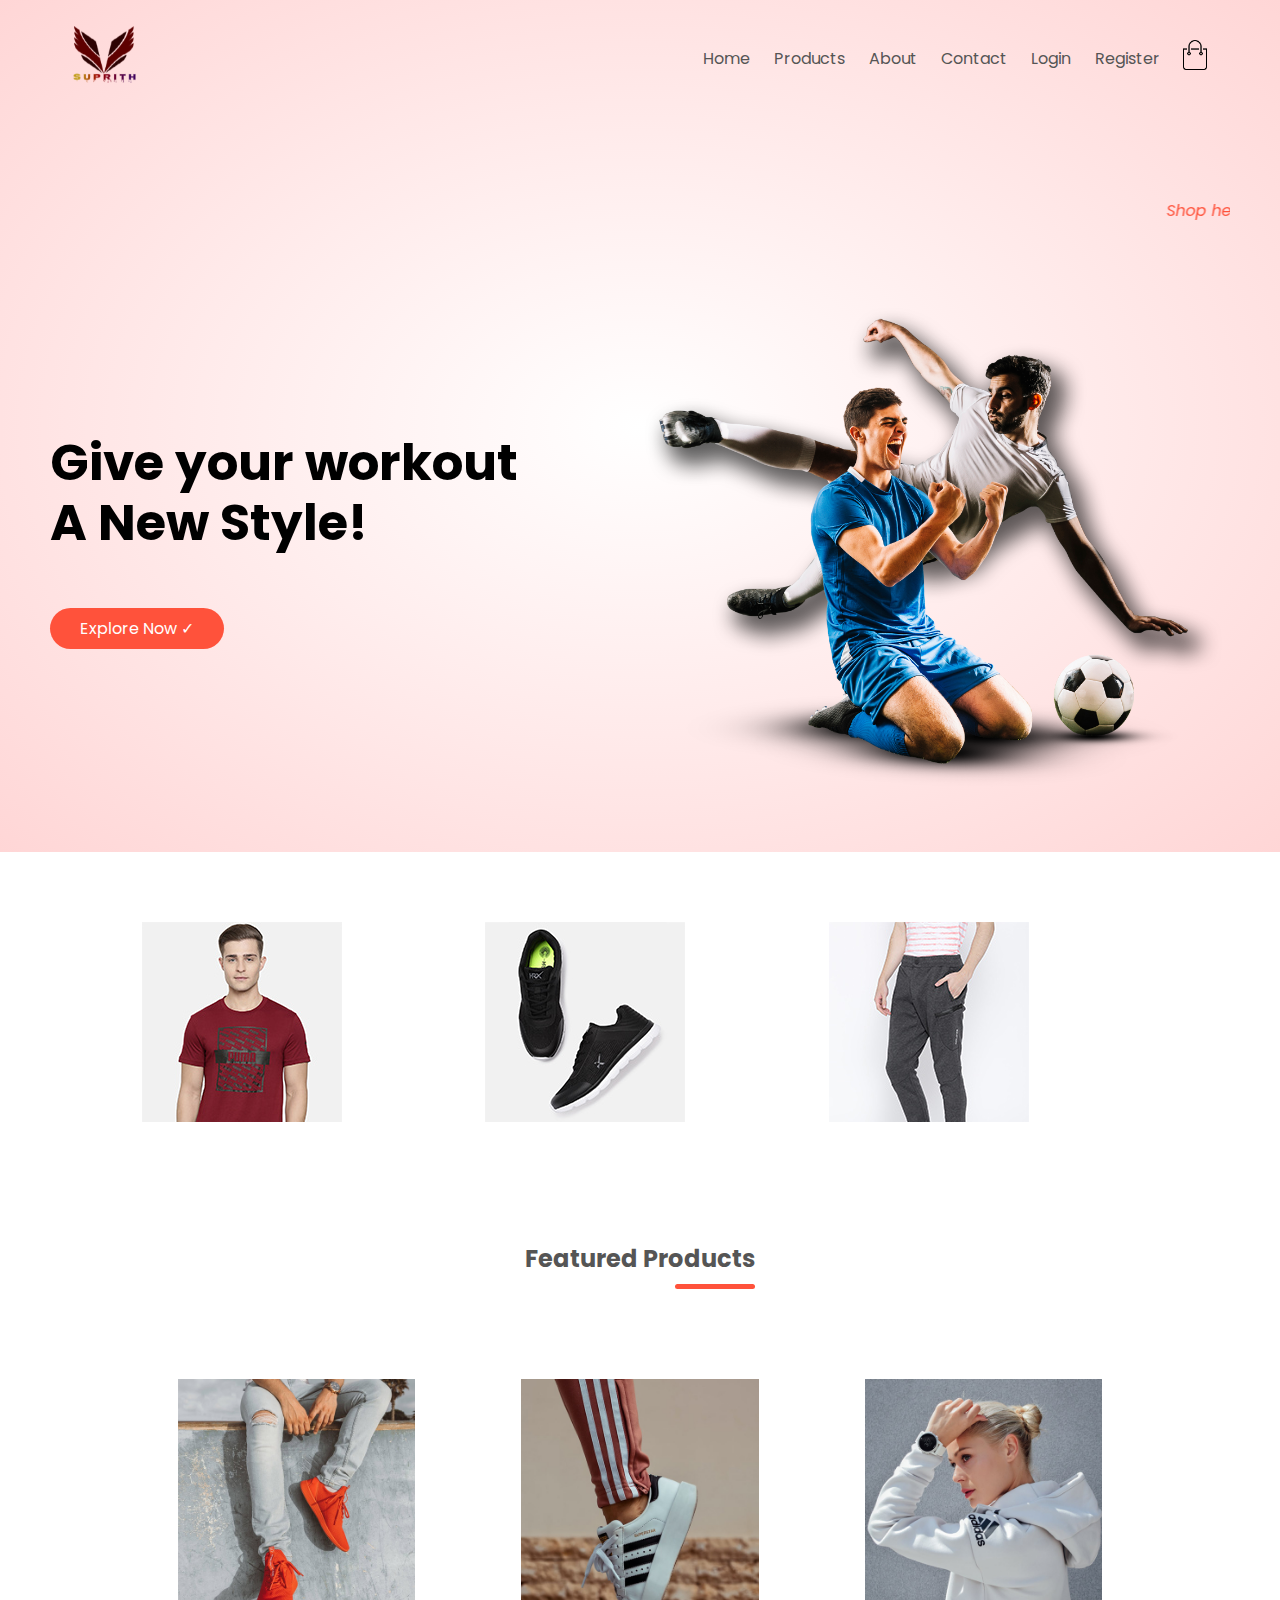
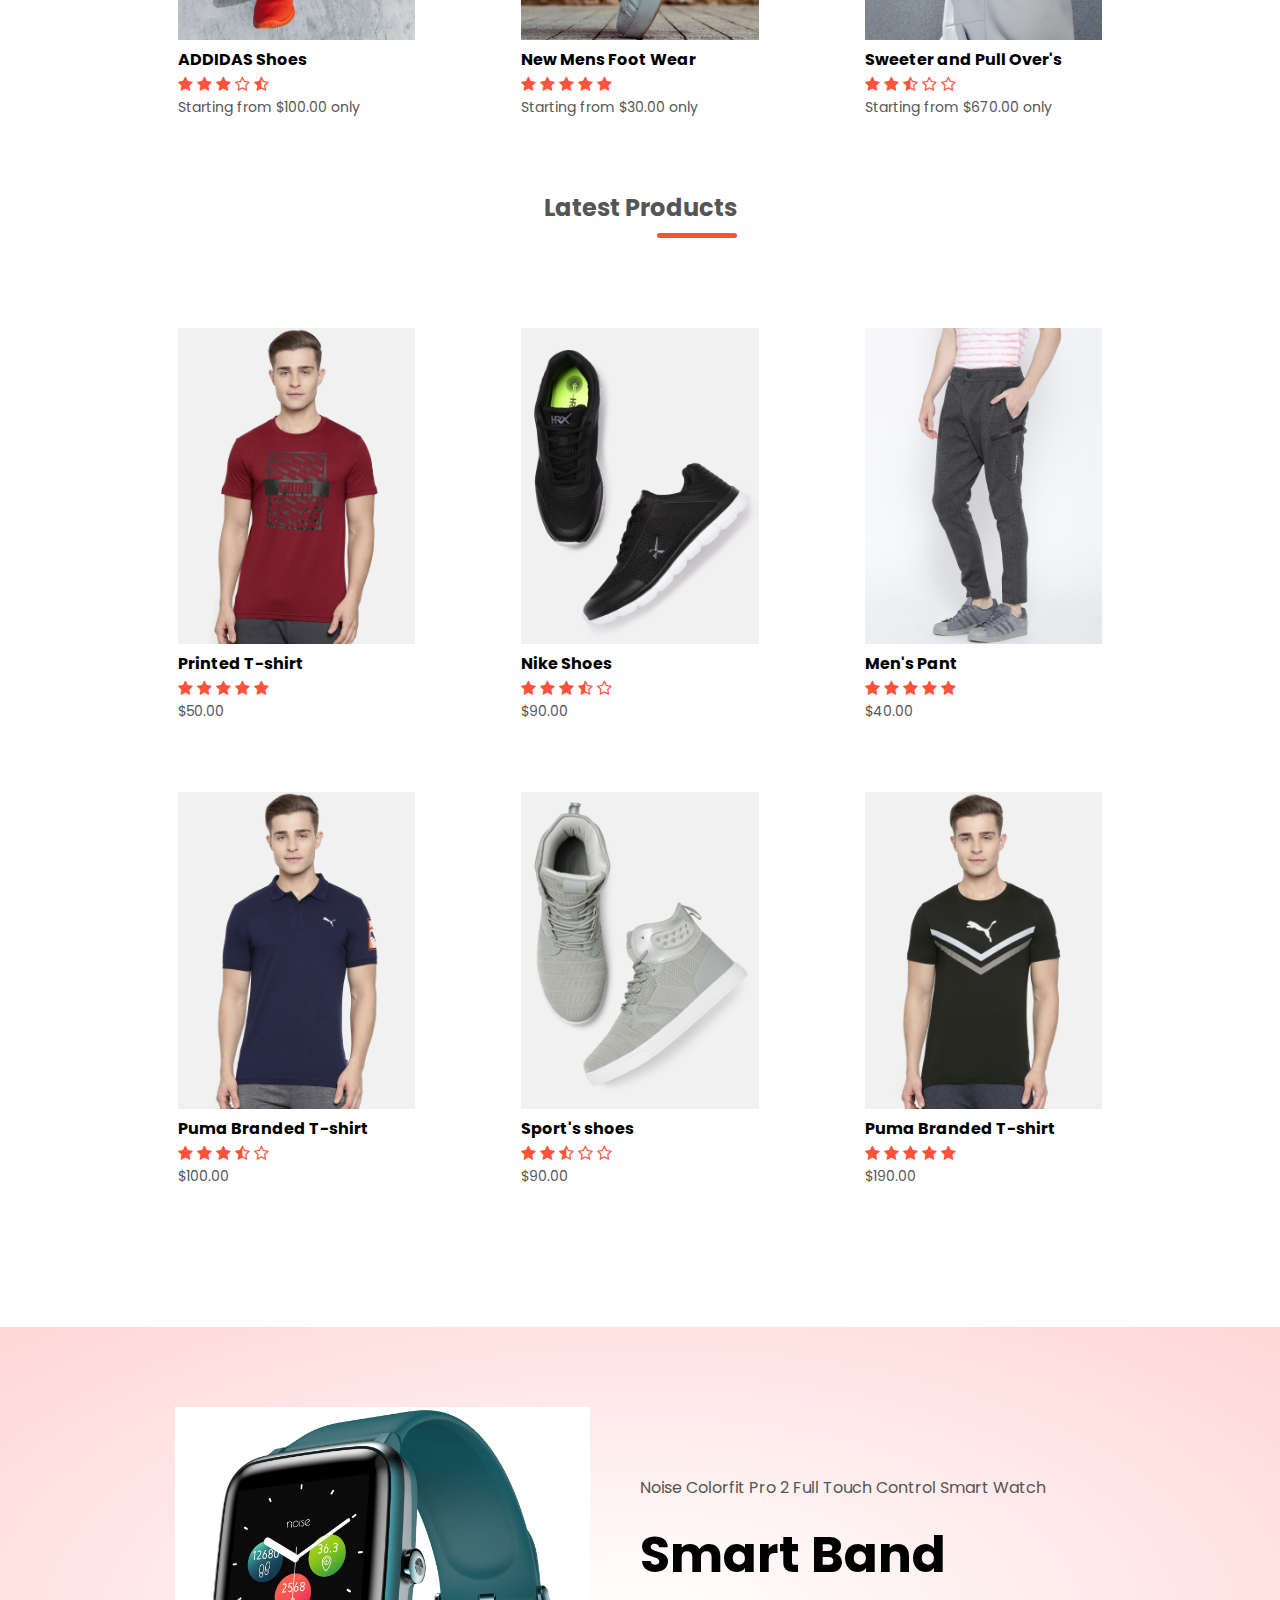
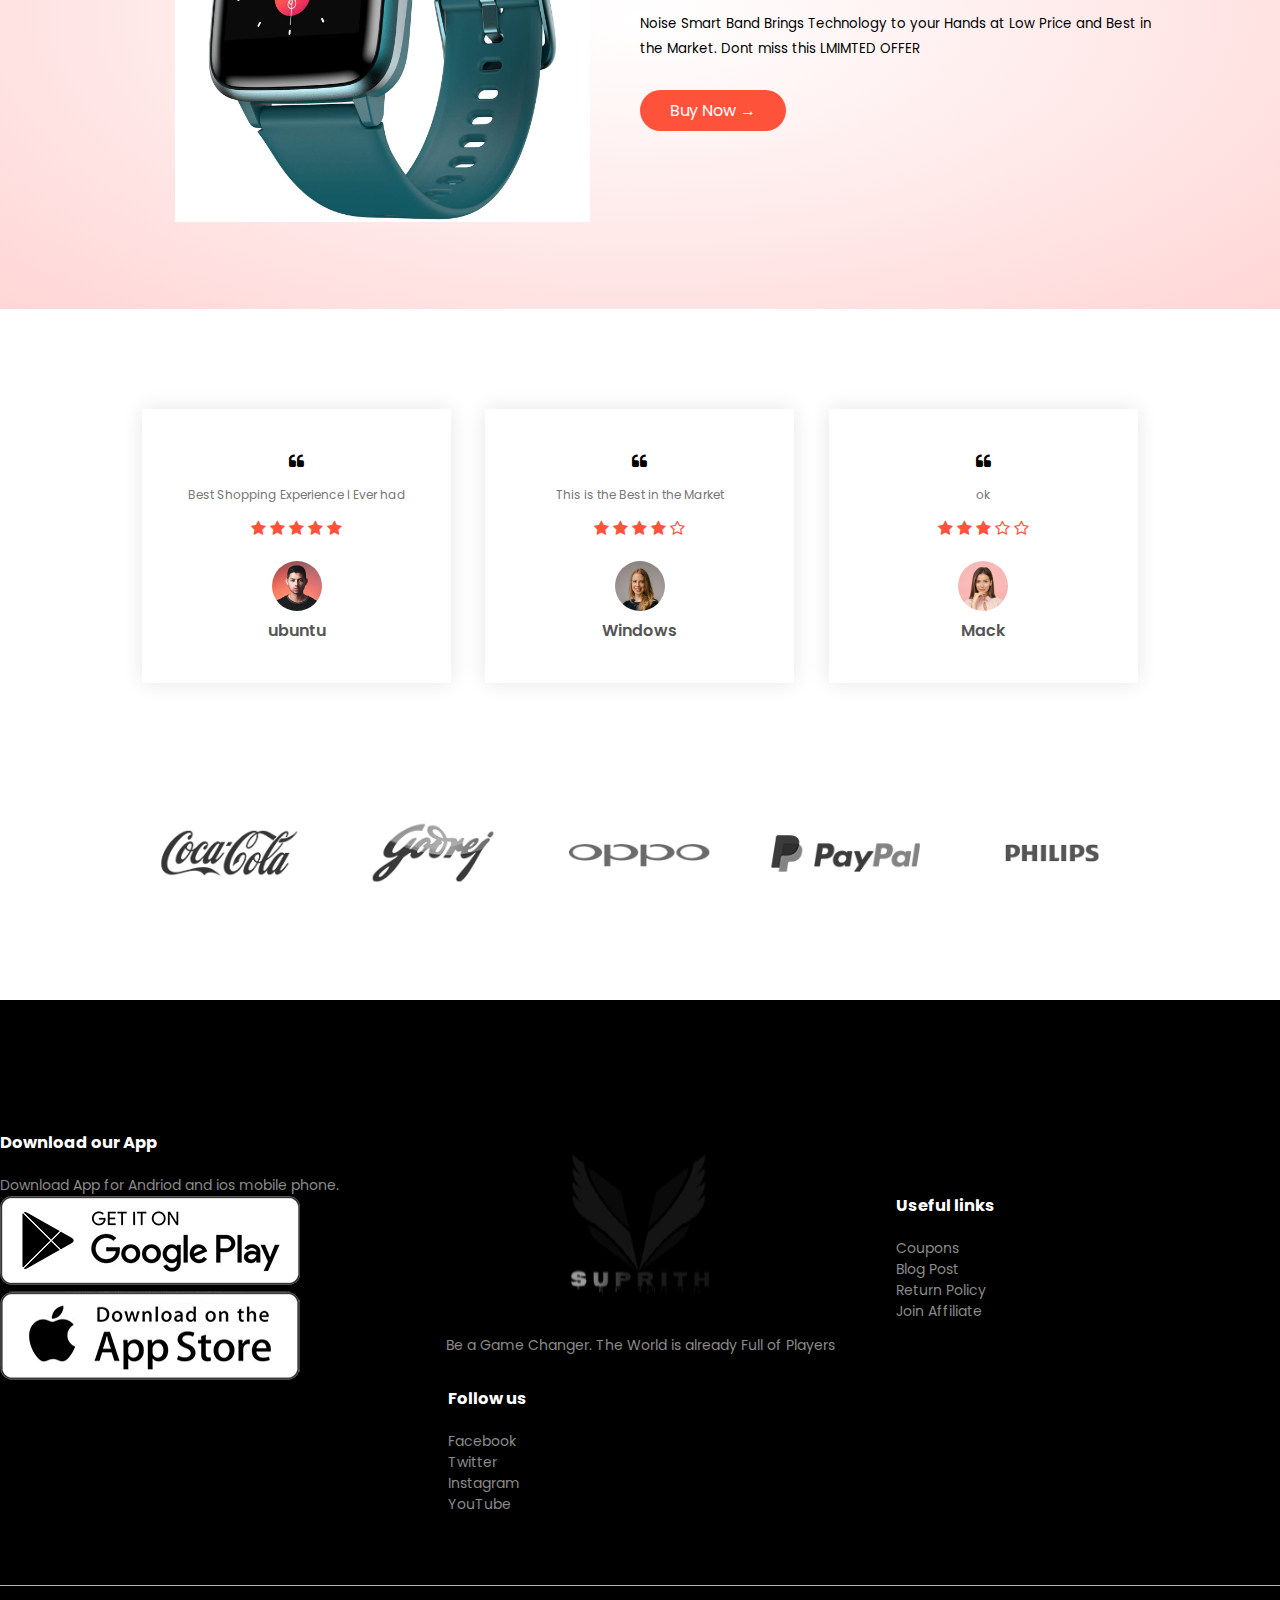
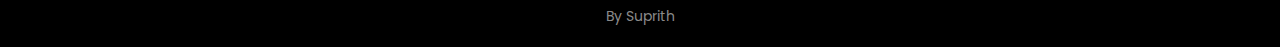
==== WebContent/index.html @ 6dbea9ed "shopping cart" ====
<!DOCTYPE html>
<html>
<head>
	<meta name="viewport" content="width=device-width, initial-scale=1.0">
	<title>website | store</title>
	<link rel="stylesheet" type="text/css" href="style.css">
	<link href="https://fonts.googleapis.com/css2?family=Poppins:wght@300;400;500;600;700&display=swap" rel="stylesheet">
	<link rel="stylesheet" type="text/css" href="https://stackpath.bootstrapcdn.com/font-awesome/4.7.0/css/font-awesome.min.css">
</head>
<body>
	

	<div class="header">



	<div class="container">

		<div class="navbar">

		<div class="logo">
			<a href="index.html"><img src="logo.png" width="69px"></a>
		</div>
		<nav>
			<ul id="menuItems">
				<li><a href="index.html">Home</a></li>
				<li><a href="products.jsp">Products</a></li>
				<li><a href="AboutUs.jsp">About</a></li>
				<li><a href="http://www.crudsinfotech.com/">Contact</a></li>
				 <li><a href="login.jsp">Login</a></li>
      			<li><a href="signup.jsp">Register</a></li>
      
			</ul>
		</nav>
		<a href="cart.jsp"><img src="images/cart.png" width="30px" height="30px"></a>
		<img src="images/menu.png" class="menu" 
		onclick="menutoggle()">
			</div>
	<div class="row">
		<marquee class = "margin">Shop here and enjoy the new Shopping Experience With Free Shipping</marquee>
		<div class="col-2">
			<h1>Give your workout<br> A New Style!</h1>
			
			<a href="products.jsp" class="btn">Explore Now &#10003;</a>
		</div>
		<div class="col-2">
			<img src="images/image1.png">
		</div>
	</div>
	</div>
	</div>

	<div class="cat">
		<div class="small-cat">
			<div class="row">
			<div class="col-3">
			<a href="Tshirt.jsp"><img src="images\buy-1.jpg"></a>	
			</div>
			<div class="col-3">
			<a href="shoes.jsp"><img src="images\buy-2.jpg"></a>
			</div>
			<div class="col-3">
			<a href="pant.jsp" >	<img src="images/buy-3.jpg"></a>
			</div>
		</div>
		</div>
		
	</div>

	<div class="small-cat">
		<h2 class="title">Featured Products</h2>
		<div class="row">
			<div class="col-4">
				<img src="images/category-1.jpg">
				<h4>ADDIDAS Shoes</h4>
				<div class="rating">
					<i class="fa fa-star"></i>
					<i class="fa fa-star"></i>
					<i class="fa fa-star"></i>
					<i class="fa fa-star-o"></i>
					<i class="fa fa-star-half-o"></i>
				</div>
				<p>Starting from $100.00 only</p>
			</div>
			<div class="col-4">
				<img src="images/category-2.jpg">
				<h4>New Mens Foot Wear</h4>
				<div class="rating">
					<i class="fa fa-star"></i>
					<i class="fa fa-star"></i>
					<i class="fa fa-star"></i>
					<i class="fa fa-star"></i>
					<i class="fa fa-star"></i>
				</div>
				<p>Starting from $30.00 only</p>
			</div>
			<div class="col-4">
				<img src="images/category-3.jpg">
				<h4>Sweeter and Pull Over's</h4>
				<div class="rating">
					<i class="fa fa-star"></i>
					<i class="fa fa-star"></i>
					<i class="fa fa-star-half-o"></i>
					<i class="fa fa-star-o"></i>
					<i class="fa fa-star-o"></i>
				</div>
				<p>Starting from $670.00 only</p>
			</div>
		</div>
		<h2 class="title">Latest Products</h2>
		<div class="row">
			<div class="col-4">
				<a href="Tshirt.jsp"><img src="images/product-1.jpg"></a>
				<h4>Printed T-shirt</h4>
				<div class="rating">
					<i class="fa fa-star"></i>
					<i class="fa fa-star"></i>
					<i class="fa fa-star"></i>
					<i class="fa fa-star"></i>
					<i class="fa fa-star"></i>
				</div>
				<p>$50.00</p>
			</div>
			<div class="col-4">
				<a href="shoes.jsp"><img src="images/product-2.jpg"></a>
				<h4>Nike Shoes</h4>
				<div class="rating">
					<i class="fa fa-star"></i>
					<i class="fa fa-star"></i>
					<i class="fa fa-star"></i>
					<i class="fa fa-star-half-o"></i>
					<i class="fa fa-star-o"></i>
				</div>
				<p>$90.00</p>
			</div>
			<div class="col-4">
				<a href="pant.jsp"><img src="images/product-3.jpg"></a>
				<h4>Men's Pant</h4>
				<div class="rating">
					<i class="fa fa-star"></i>
					<i class="fa fa-star"></i>
					<i class="fa fa-star"></i>
					<i class="fa fa-star"></i>
					<i class="fa fa-star"></i>
				</div>
				<p>$40.00</p>
			</div>
		</div>
	<div class="row">
			<div class="col-4">
				<img src="images/product-4.jpg">
				<h4>Puma Branded T-shirt</h4>
				<div class="rating">
					<i class="fa fa-star"></i>
					<i class="fa fa-star"></i>
					<i class="fa fa-star"></i>
					<i class="fa fa-star-half-o"></i>
					<i class="fa fa-star-o"></i>
				</div>
				<p>$100.00</p>
			</div>
			<div class="col-4">
				<img src="images/product-5.jpg">
				<h4>Sport's shoes</h4>
				<div class="rating">
					<i class="fa fa-star"></i>
					<i class="fa fa-star"></i>
					<i class="fa fa-star-half-o"></i>
					<i class="fa fa-star-o"></i>
					<i class="fa fa-star-o"></i>
				</div>
				<p>$90.00</p>
			</div>
			<div class="col-4">
				<img src="images/product-6.jpg">
				<h4>Puma Branded T-shirt</h4>
				<div class="rating">
					<i class="fa fa-star"></i>
					<i class="fa fa-star"></i>
					<i class="fa fa-star"></i>
					<i class="fa fa-star"></i>
					<i class="fa fa-star"></i>
				</div>
				<p>$190.00</p>
			</div>
		</div>

</div>

<div class="offer">
	<div class="small-cat">
		<div class="row">
			<div class="col-2">
				<img src="images/band.jpg" class="offerimg">
			</div>
			<div class="col-2">
				<p>Noise Colorfit Pro 2 Full Touch Control Smart Watch </p>
				<h1>Smart Band</h1>
				<small>Noise Smart Band Brings Technology to your Hands at Low Price and Best in the Market. Dont miss this LMIMTED OFFER </small>
				<br>
				<a href="MIBand.jsp" class="btn">Buy Now &#8594;</a>
			</div>



		</div>
	</div>
</div>

<div class="test">
	<div class="small-cat">
		<div class="row">
			<div class="col-3">
			<i class="fa fa-quote-left"></i>
			<p>Best Shopping Experience I Ever had</p>
			<div class="rating">
					<i class="fa fa-star"></i>
					<i class="fa fa-star"></i>
					<i class="fa fa-star"></i>
					<i class="fa fa-star"></i>
					<i class="fa fa-star"></i>
				</div>
				<img src="images/user-2.png">
				<h3>ubuntu</h3>
		</div>
		<div class="col-3">
			<i class="fa fa-quote-left"></i>
			<p>This is the Best in the Market</p>
			<div class="rating">
					<i class="fa fa-star"></i>
					<i class="fa fa-star"></i>
					<i class="fa fa-star"></i>
					<i class="fa fa-star"></i>
					<i class="fa fa-star-o"></i>
				</div>
				<img src="images/user-1.png">
				<h3>Windows</h3>
			</div>

		
		<div class="col-3">
			<i class="fa fa-quote-left"></i>
			<p>ok</p>
			<div class="rating">
					<i class="fa fa-star"></i>
					<i class="fa fa-star"></i>
					<i class="fa fa-star"></i>
					<i class="fa fa-star-o"></i>
					<i class="fa fa-star-o"></i>
				</div>
				<img src="images/user-3.png">
				<h3>Mack</h3>

		</div>
		
		</div>
		</div>
	
	</div>
</div>


<div class="brands">
	<div class="small-cat">
		<div class="row">
			<div class="col-5">
				<img src="images/logo-coca-cola.png">
			</div>
			<div class="col-5">
				<img src="images/logo-godrej.png">
			</div>
			<div class="col-5">
				<img src="images/logo-oppo.png">
			</div>
			<div class="col-5">
				<img src="images/logo-paypal.png">
			</div>
			<div class="col-5">
				<img src="images/logo-philips.png">
			</div>
		</div>
	</div>
</div>


<div class="footer">
	<div class="cat">
		<div class="row">
			
			<div class="footer-col-1">
				<h3>Download our App</h3>
				<p>Download App for Andriod and ios mobile phone.</p>
				<div class="applogo">
					<img src="images/play-store.png">
					<img src="images/app-store.png">

				</div>
			</div>
			<div class="footer-col-2">
				<img src="logo.png" width="20px" height="170px">
				<p> Be a Game Changer. The World is already Full of Players </p>
			</div>
			
			<div class="footer-col-1">
				<h3>Useful links</h3>
				<ul>
					<li>Coupons</li>
					<li>Blog Post</li>
					<li>Return Policy</li>
					<li>Join Affiliate</li>
				</ul>
				
			</div>
			<div class="footer-col-1">
				<h3>Follow us</h3>
				<ul>
					<li>Facebook</li>
					<li>Twitter</li>
					<li>Instagram</li>
					<li>YouTube</li>
				</ul>
				
			</div>

		</div>
	</div>
	<hr>
	<p class="copyright">By Suprith</p>
</div>

<script type="text/javascript">
	var menuItems = document.getElementById("menuItems");

	menuItems.style.maxHeight = "0px";

	function menutoggle(){
		if(menuItems.style.maxHeight == "0px"){
			menuItems.style.maxHeight = "200px"
		}
		else{
			menuItems.style.maxHeight = "0px"
		}
	
	}
</script>


</body>
</html>
---- WebContent/style.css ----
*{
	margin: 0;
	padding: 0;
	box-sizing: border-box;
}
body{
	font-family: 'Poppins', sans-serif;
}
.navbar{
	display: flex;
	align-items: center;
	padding: 20px;
}
nav{
	flex: 1;
	text-align: right;

}
nav ul{
	display: inline-block;
	list-style-type: none;

}
nav ul li{
	display: inline-block;
	margin-right: 20px;

}
a{
	text-decoration: none;
	color: #555;
}
p{
	color: #555;
}
.container{
	max-width: 1300px;
	margin: auto;
	padding-left: 50px;
	padding-right: 50px;
}
.row{
	display: flex;
	align-items: center;
	flex-wrap: wrap;
	justify-content: space-around;
}
.col-2{
	flex-basis: 50%;
	min-width: 300px;
}

.col-2 img{
	max-width: 100%;
	padding: 50px 0;
}
.col-2 h1{
	font-size: 50px;
	line-height: 60px;
	margin: 25px 0;
}
.btn{
	display: inline-block;
	background: #ff523b;
	color: #fff;
	padding: 8px 30px;
	margin: 30px 0;
	border-radius: 30px;
	transition: background 0.5s;
}
.btn:hover{
	background: #563434;
}
.header{
	background: radial-gradient(#fff, #ffd6d6);
}
.header .row{
	margin-top: 70px;
}
.cat{
	margin: 70px 0;

}
.col-3{
	flex-basis: 30%;
	min-width: 250px;
	margin-bottom: 30px;
}


.col3 img{
	width: 100%;
}
.small-cat{
	max-width: 1080px;
	margin: auto;
	padding-left: 25px;
	padding-right: 25px;
}
.col-4{
	flex-basis: 25%;
	padding: 10px;
	min-width: 200px;
	margin-bottom: 50px;
	transition: transform 0.5s;
}
.col-4 img{
	width: 100%;
	cursor: pointer;

}
.title{
	text-align: center;
	margin: 0 auto 80px;
	position: relative;
	line-height: 60px;
	color: #555;
}
.title::after{
	content: '';
	background: #ff523b;
	width: 80px;
	height: 5px;
	border-radius: 5px;
	position: absolute;
	bottom: 0;
	left: 50%
	right:50%;
	transform:translateX(-100%);
}
.h4{
	color: #555;
	font-weight: normal;

}
.col-4 p{
	font-size: 14px;
}
.rating .fa{
	color: #ff523b;
}
.col-4:hover{
	transform: translateY(-10px);
}
.offer{
	background: radial-gradient(#fff, #ffd6d6);
	margin-top: 80px;
	padding: 30px 0;
}

.col-2 .offerimg{
	padding: 50px;
}

.small{
	color: #555;
}

.test{
	padding-top: 100px;

}
.test .col-3{
	text-align: center;
	padding: 40px 20px;
	box-shadow: 0 0 20px 0px rgba(0,0,0,0.1);
	cursor: pointer;
	transition: transform 0.5s;
}
.test .col-3 img{
	width: 50px;
	margin-top: 20px;
	border-radius: 50%;
}
.test .col-3:hover{
	transform: translateY(-10px);
}
.fa.fa fa-quote-left{
	font-size: 34px;
	color: #ff523b;
}
.col-3 p{
	font-size: 12px;
	margin: 12px 0;
	color: #777;
}
.test .col-3 h3{
	font-weight: 600;
	color: #555;
	font-size: 16px;
}

.brands{
	margin: 100px auto;

}
.col-5{
	width: 160px;
}
.col-5 img{
	width: 100%;
	cursor: pointer;
	filter: grayscale(100%);
}
.col-5 img:hover{
	filter: grayscale(0%);
}

.footer{
	background: #000;
	color: #8a8a8a;
	font-size: 14px;
	padding: 60px 0 20px;
}
.footer p{
	color: #8a8a8a;
}
.footer h3{
	color: #fff;
	margin-bottom: 20px;
}
.footer-col-l, .footer-col-2, .footer-col-3, .footer-col-4{
	min-width: 250px;
	margin-bottom: 20px;
}
.footer-col-1{
	flex-basis: 30%;
	cursor: pointer;

}
.footer-col-2{
	flex: 1;
	text-align: center;
	
}
.footer-col-2 img{
	width: 20px;
	margin-bottom: 20px;
	width: 30%;
	cursor: pointer;
	filter: grayscale(100%);

}
.footer-col-2 img:hover{
	filter: grayscale(0%);
}
.footer-col-3, .footer-col-4{
	flex-basis: 12%
	text-align:center;
}
ul{
	list-style-type: none;
}
.app-logo{
	margin-top: 20px;

}
.app-logo img{
	width: 140px;
}
.footer hr{
	border: none;
	background: #b5b5b5;
	height: 1px;
	margin: 20px 0;
}
.copyright{
	text-align: center;
}
.menu{
	width: 28px;
	margin-left: 20px;
	display: none;
}


.row-2{
	justify-content: space-between;
	margin:100px auto 50px;
}
select{
	border: 1px solid #ff523b;
	padding: 5px;
}
select:focus{
	outline: none;
}
.page-btn{
	margin: 0 auto 80px;

}
.page-btn span{
	display: inline-block;
	border:1px solid #ff523b;
	margin-left: 10px;
	width: 40px;
	height: 40px;
	text-align: center;
	line-height: 40px;
	cursor: pointer;
}
.page-btn span:hover{
	background: #ff523b;
	color: #fff;
}
.single-product{
	margin-top: 80px;

}
.single-product .col-2 img{
	padding: 0;

}
.single-product .col-2 {
	padding: 20px;
}
.single-product h4{
	margin: 20px 0;
	font-size:22px;
	font-weight: bold; 
}
.single-product select{
	display: block;
	padding: 10px;
	margin-top: 20px;

} 
.single-product input{
	width: 50px;
	height: 40px;
	padding-left: 10px;
	font-size: 20px;
	margin-right: 10px;
	border: 1px solid #ff523b;
}
input:focus{
	outline: none;
}

.single-product .fa{
	color: #ff523b;
	margin-left:10px; 
}

.small-img-row{
	display: flex;
	justify-content: space-between;
}
.small-img-col{
	flex-basis: 24%;
	cursor: pointer;

}


.cart-page{
	margin: 80px auto;
}
table{
	width: 100%;
	border-collapse: collapse;
}
.cartinfo{
	display: flex;
	flex-wrap: wrap;

}
.cartinfo img{
	cursor: pointer;
}
th{
	text-align: left;
	padding: 5px;
	color: #fff;
	background: #ff523b;
	font-weight: normal;
}
td{
	padding: 10px 5px;

}

td input{
	width: 40px;
	height: 30px;
	padding: 5px;
}
td a{
	color: #ff523b;
	font-size: 12px;

}
td img{
	width: 80px;
	height: 80px;
	margin-right: 10px;
}
.total-price{
	display: flex;
	justify-content: flex-end;
}
.total-price table{
	border-top: 3px solid #ff523b;
	width: 100%;
	max-width: 430px;
}
td:last-child{
	text-align: right;
}
th:last-child{
	text-align: right;
}
.account-page{
	padding: 50px 0;
	background: radial-gradient(#fff, #ffd6d6);
}
.form-cat{
	background: rgba(255,255,255,0.1);
	width: 300px;
	height: 400px;
	position: relative;
	text-align: center;
	padding: 20px 0;
	margin: auto;
	box-shadow: 0 0 20px 0px rgba(0,0,0,0.1);
	overflow: hidden; 	
}
.form-cat:after{
	content: '';
	position: absolute;
	top: -5px;
	left: -5px;
	right: -5px;
	bottom: -5px;
	background: linear-gradient(45deg, #ff0047, #6eff00);
	pointer-events: none;
	animation: animate 10s linear infinite;
}
@keyframes animate{
	0%{
		filter: blur(150px) hue-rotate(0deg);
	}
	100%{
		filter: blur(150px) hue-rotate(360deg);
	}
}
.form-cat span{
	font-weight: bold;
	padding: 0 10px;
	color: #555;
	cursor: pointer;
	width: 100px;
	display: inline-block;
}
.form-btn{
	display: inline-block;

}
.form-cat form{
	max-width: 300px;
	padding: 0 20px;
	position: absolute;
	top: 130px;
	transition: transform 1s;

}
.form input{
	width: 100%;
	height: 30px;
	margin: 10px 0;
	padding: 0 10px;
	border: 1px solid #ccc;
}
form .btn{
	width: 100%;
	border: none;
	cursor: pointer;
	margin: 10px 0;

}
.btn-2{
	
	cursor: pointer;
	display: flex;	
	display: inline-block;
	outline: none;
	padding: 8px 30px;
	margin: 30px 0;
	border-radius: 30px;
	transition: background 0.5s;
	float: right;
	
}
.btn-2:hover{
	background: #ff523b;
	color: #fff;
}

form .btn:focus{
	outline: none;
}

#LoginForm{
	left: -300px;

}
#RegForm{
	left: 0;
}
form a{
	font-size: 12px;

}
#Indicator{
	width: 100px;
	border: none;
	background: #ff523b;
	height: 3px;
	margin-top: 8px;
	transform: translateX(100px);
	transition: transform 1s;
}
.margin{
	color: #ff523b;
	overflow: hidden;
	animation: cssmarquee 5s ease-out;
	width: 100%;
	line-height: 50px;
	font-style: italic;
}
.new{
	cursor: pointer;
	color: #cc3399;
}





@media only screen and (max-width: 800px){
	
	nav ul{
		position: absolute;
		top: 70px;
		left: 0;
		background: #333;
		width: 100%;
		overflow: hidden;
		transition: max-height 0.5s;
	}
	nav ul li{
		display: block;
		margin-right: 50px;
		margin-top: 10px;
		margin-bottom: 10px;
	}
	nav ul li a{
		color: #fff;
	}
	.menu{
		display: block;
		cursor: pointer;
	}
	.cart-info p{
		display: none;

	}

}



@media only screen and (max-width: 600px){
	.row{
		text-align: center;

	}
	.col-2, .col-3, .col-4{
		flex-basis: 100%;
		
	}
	.single-product .row{
		text-align: left;


	}
	.single-product .col-2{
		padding: 20pc 0;

	}
	.single-product h1{
		font-size: 26px;
		line-height: 32px;

	}

}





























 <div class="dropdown">
    <button class="dropbtn">Dropdown 
      <i class="fa fa-caret-down"></i>
    </button>
    <div class="dropdown-content">
      <a href="#">Link 1</a>
      <a href="#">Link 2</a>
      <a href="#">Link 3</a>
    </div>
  </div>
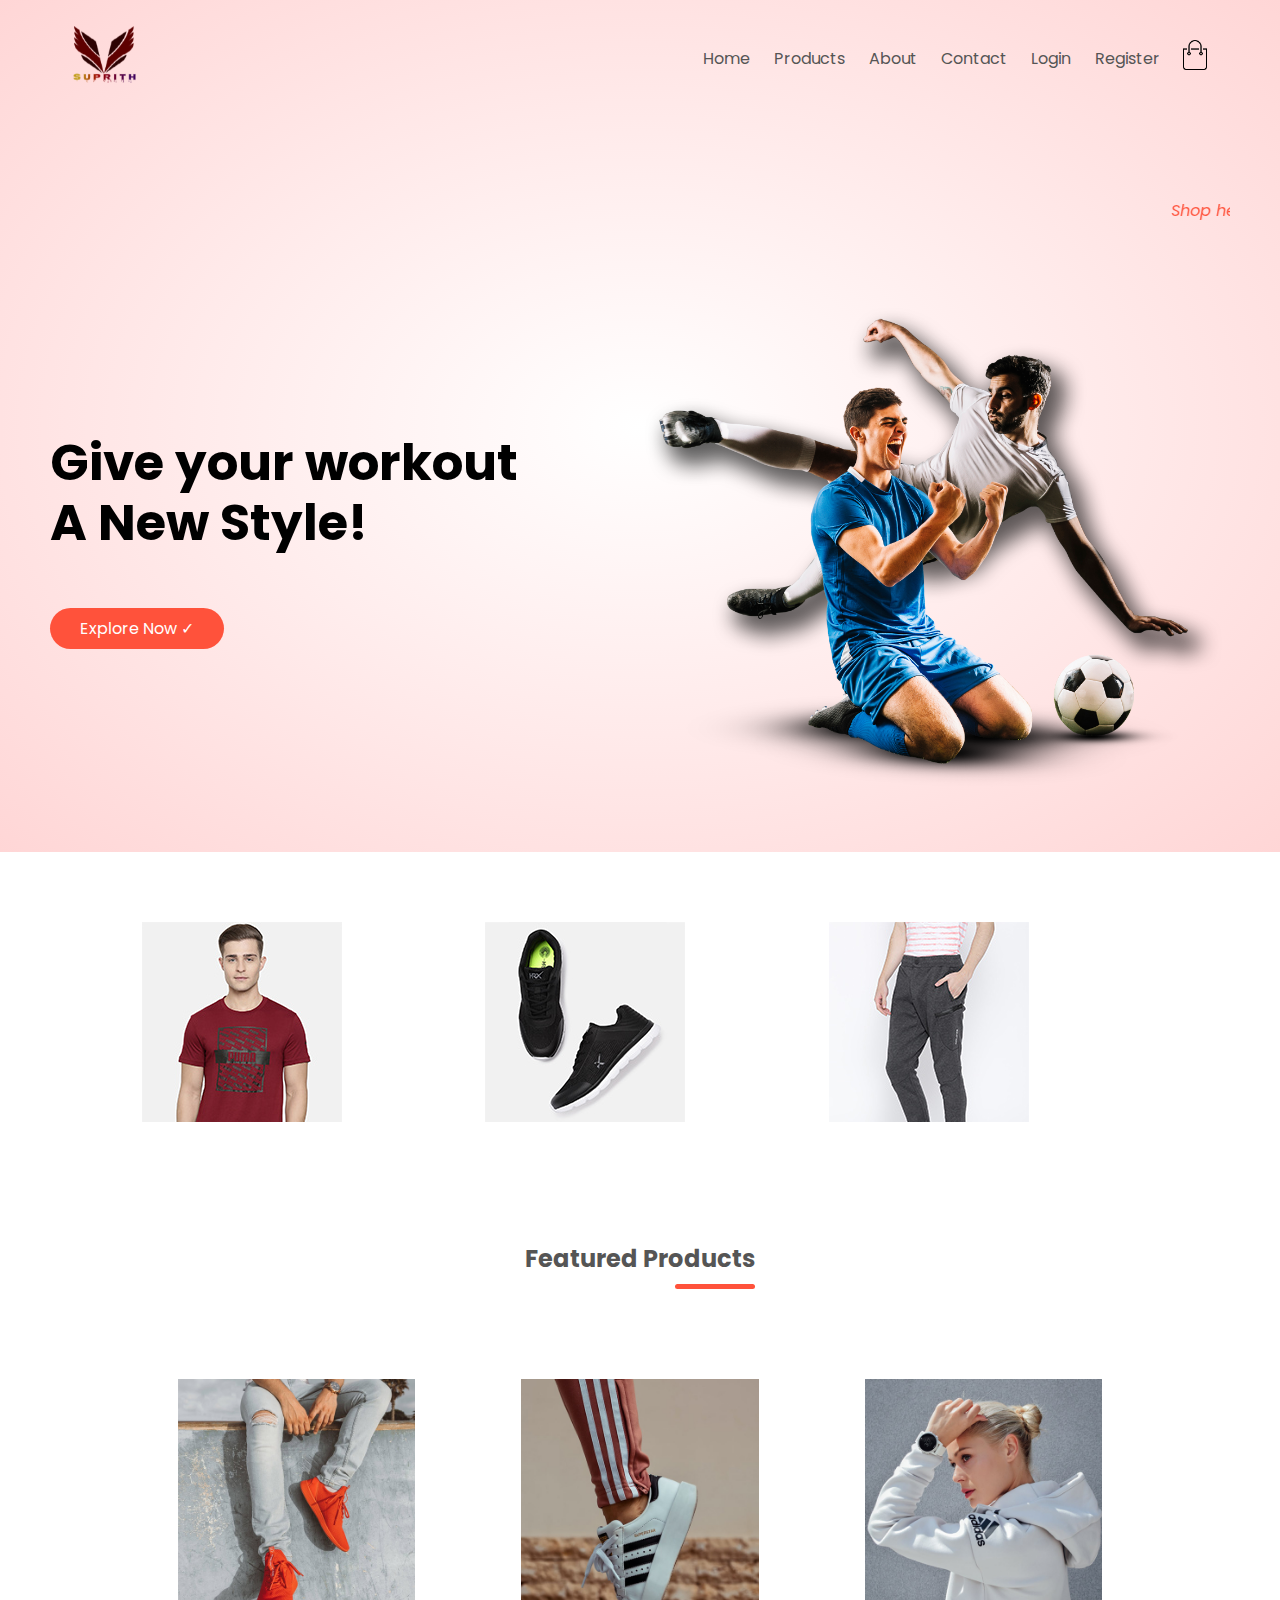
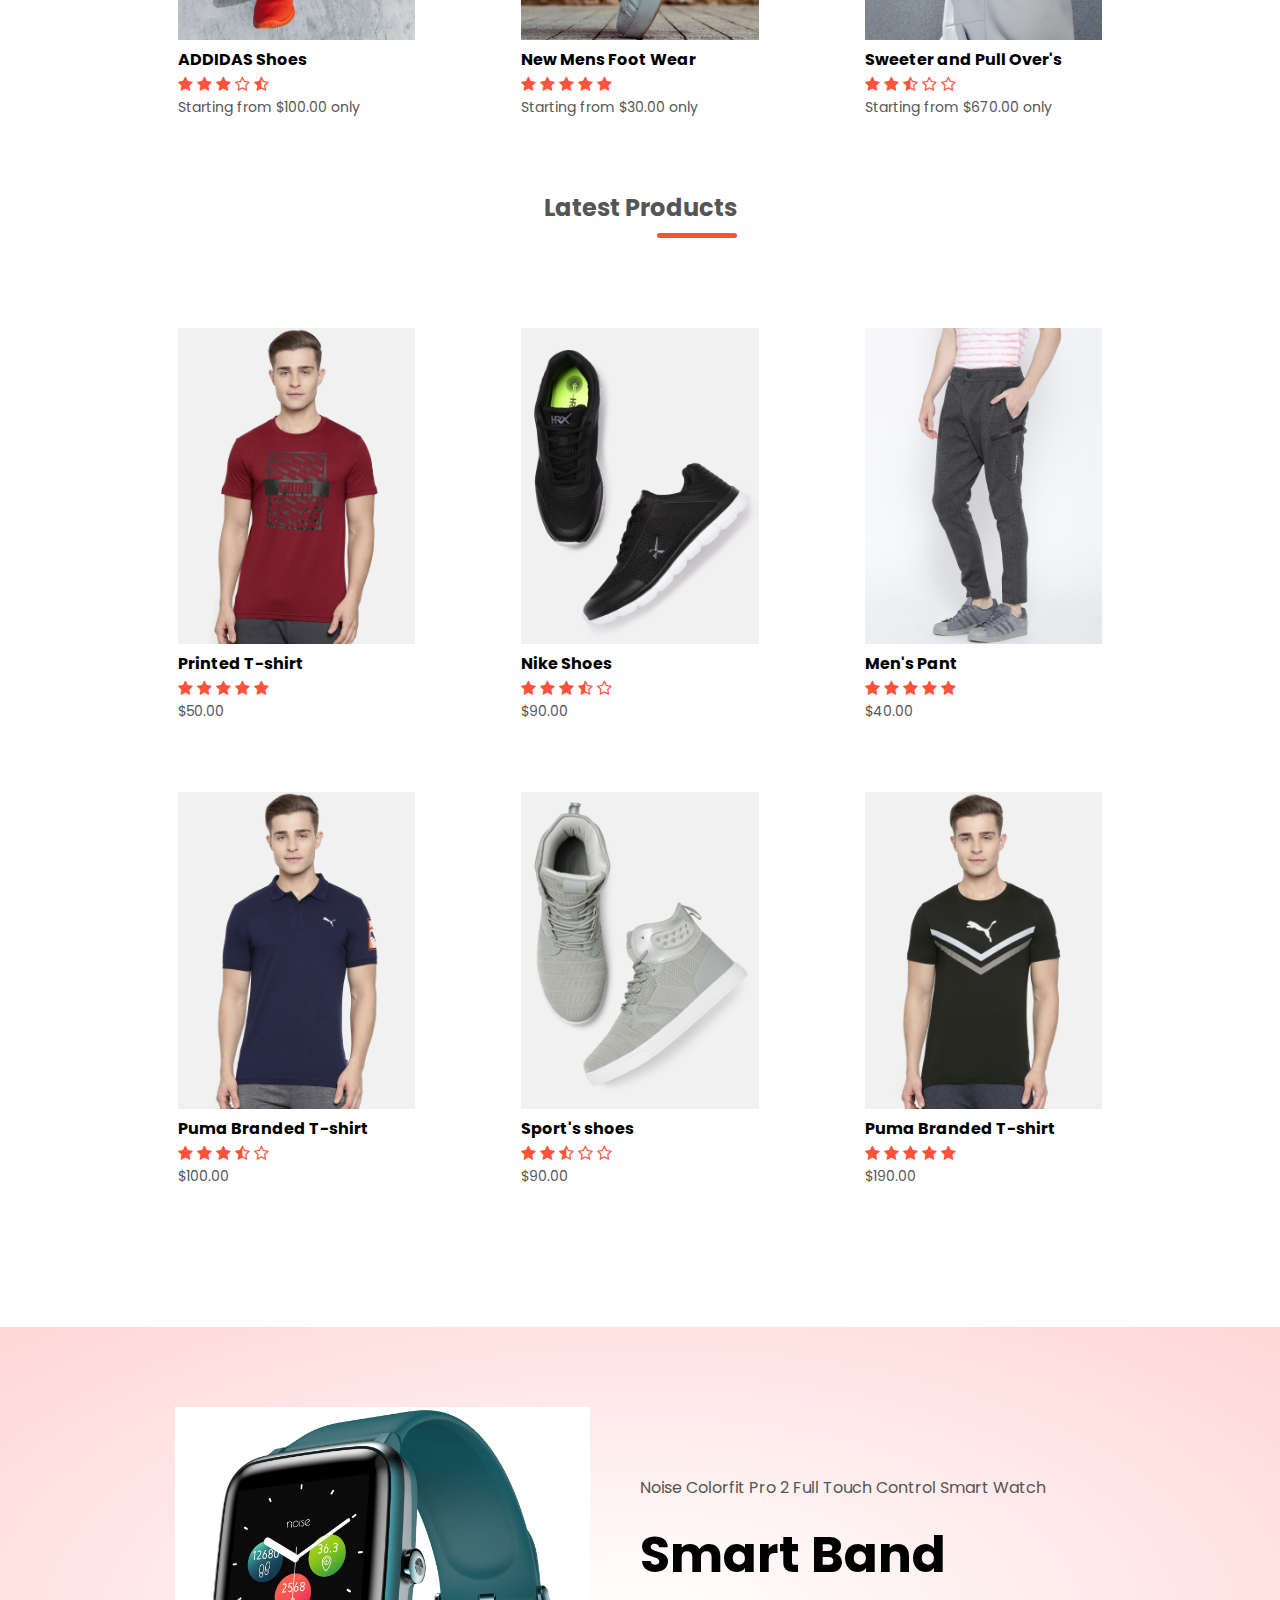
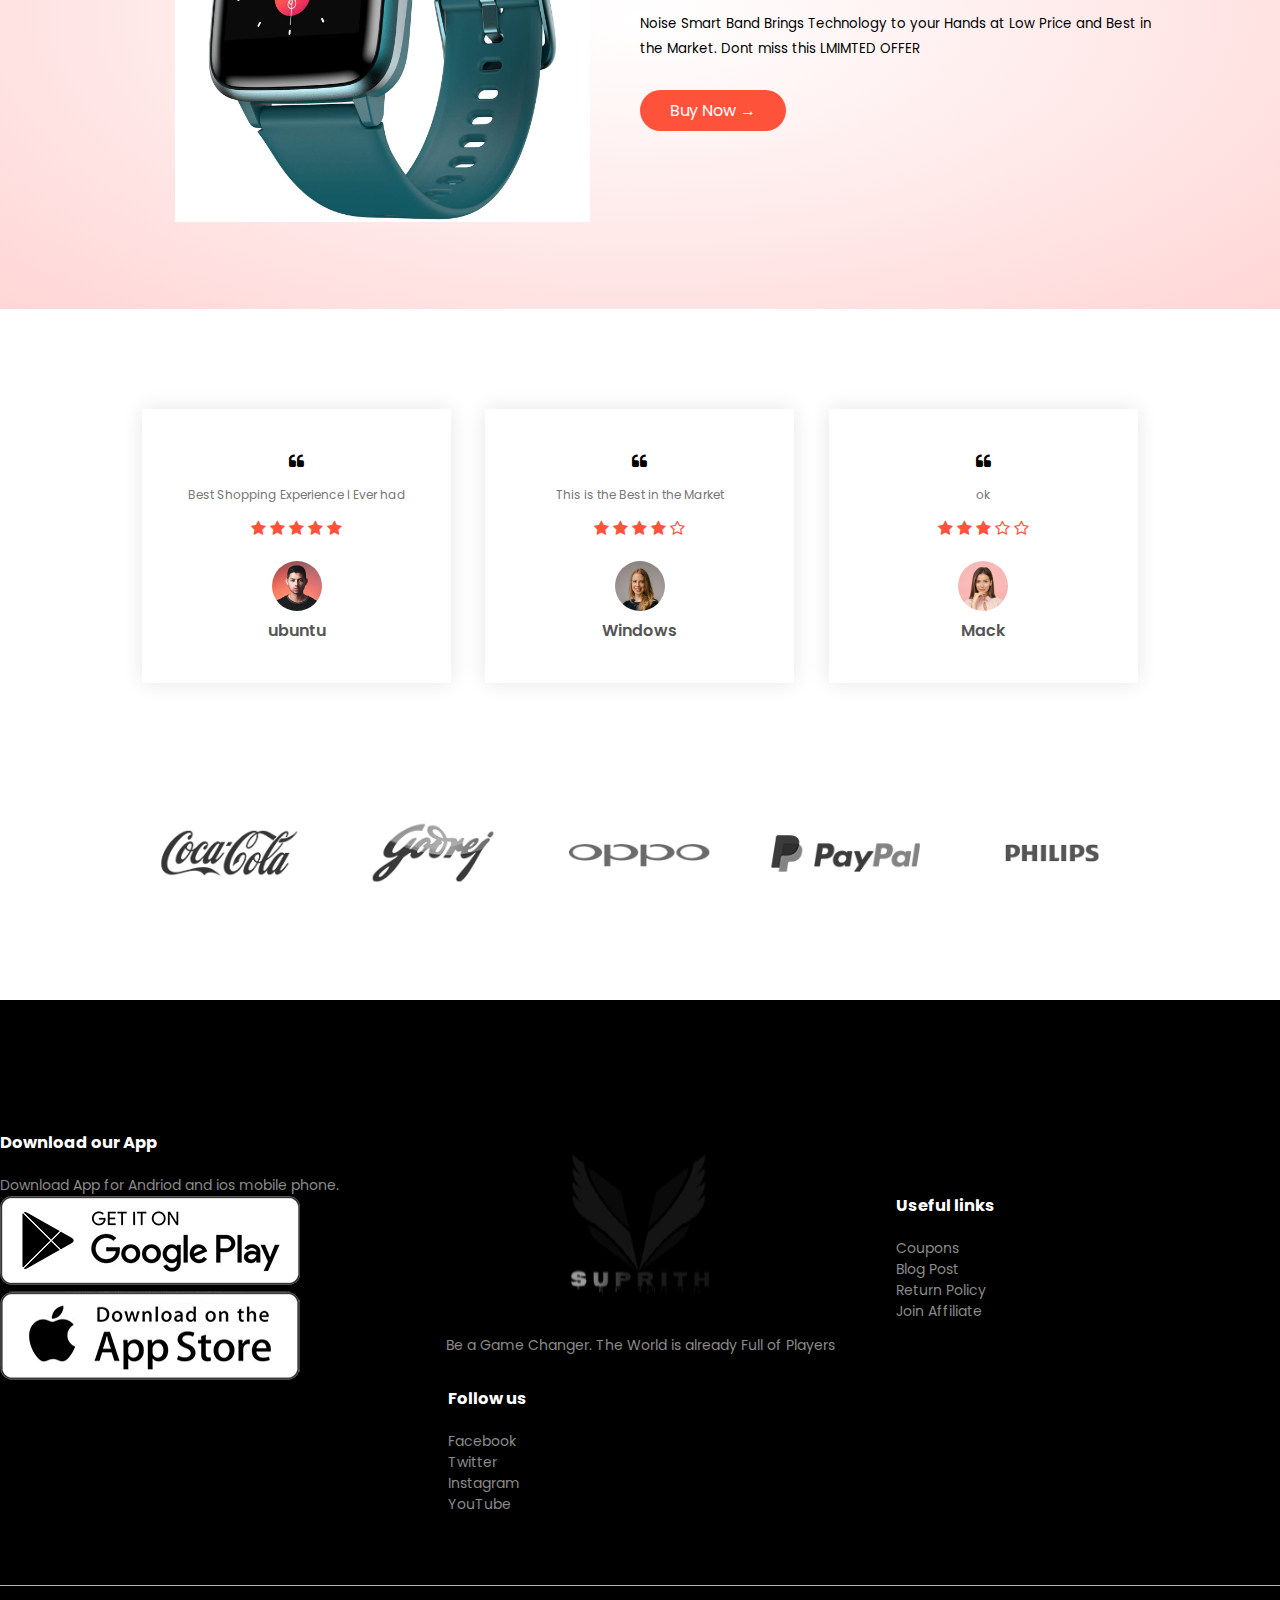
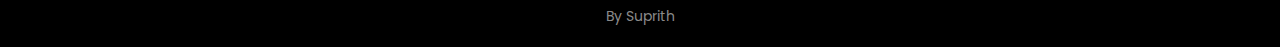
==== commit 6d9cfe13: "updated cart" ====
--- a/WebContent/index.html
+++ b/WebContent/index.html
@@ -11,9 +11,6 @@
 	
 
 	<div class="header">
-
-
-
 	<div class="container">
 
 		<div class="navbar">
@@ -201,8 +198,6 @@
 				<a href="MIBand.jsp" class="btn">Buy Now &#8594;</a>
 			</div>
 
-
-
 		</div>
 	</div>
 </div>
@@ -343,7 +338,5 @@
 	
 	}
 </script>
-
-
 </body>
 </html>